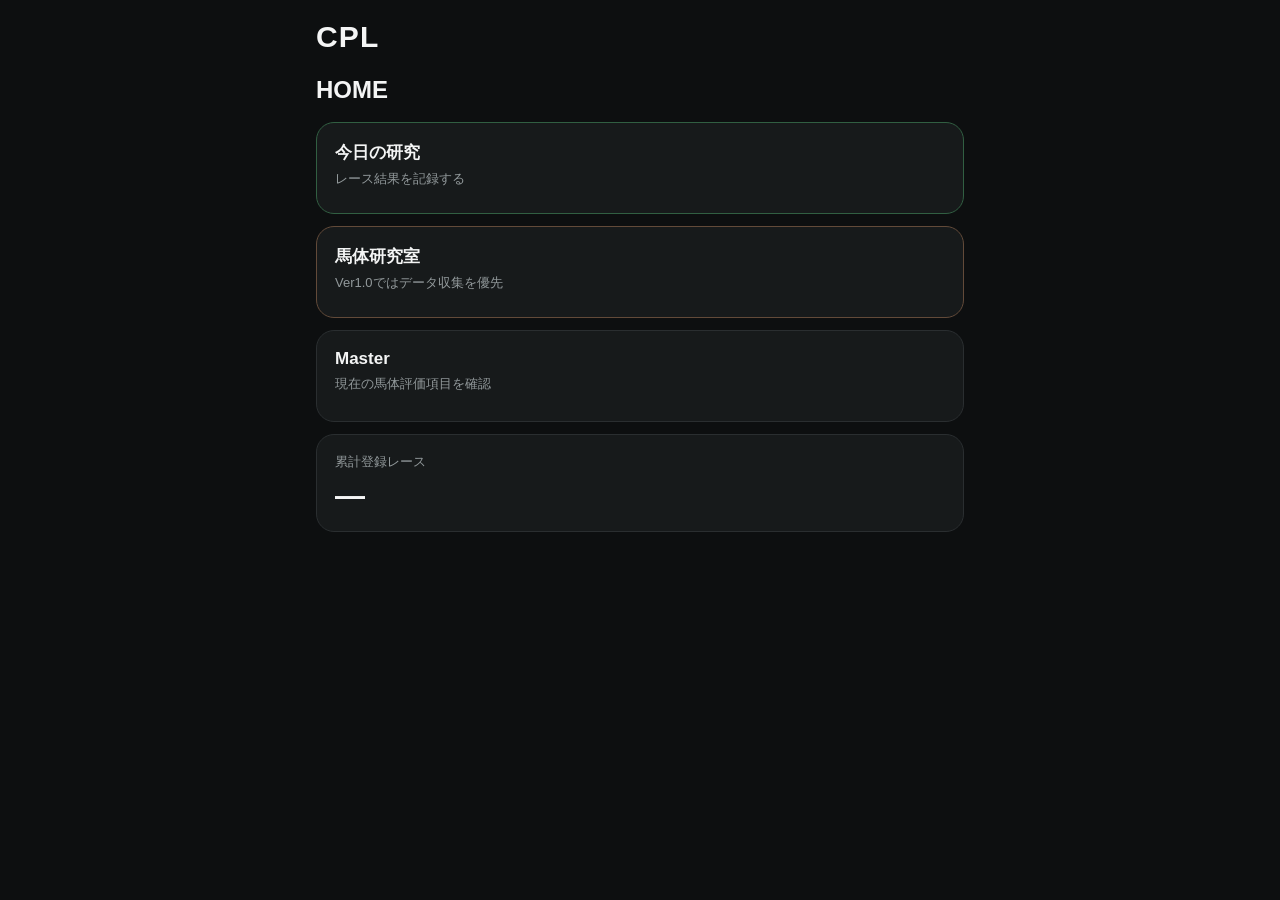
==== Index.html @ a1f00e16 "Add CPL mobile-first web UI" ====
<!DOCTYPE html>
<html lang="ja">
<head>
  <base target="_top">
  <meta charset="UTF-8">
  <meta name="viewport" content="width=device-width,initial-scale=1,viewport-fit=cover">
  <title>CPL</title>
  <style>
    :root{--bg:#0d0f10;--card:#171a1b;--line:#2a2e30;--text:#f4f5f5;--muted:#92999b;--accent:#65d98a;--brown:#72543d}
    *{box-sizing:border-box}body{margin:0;background:var(--bg);color:var(--text);font-family:-apple-system,BlinkMacSystemFont,"Helvetica Neue",sans-serif}button,input,select{font:inherit}button{cursor:pointer}
    .app{max-width:680px;margin:0 auto;padding:20px 16px 40px}.top{display:flex;justify-content:space-between;align-items:center;margin-bottom:22px}.brand{font-size:30px;font-weight:800;letter-spacing:.04em}.ver{font-size:12px;color:var(--muted)}
    .screen{display:none}.screen.active{display:block}.home-title{font-size:24px;font-weight:700;margin:12px 0 18px}.cards{display:grid;gap:12px}.card{border:1px solid var(--line);border-radius:18px;padding:18px;background:var(--card);min-height:92px}.card.green{border-color:#315f42}.card.brown{border-color:#624a39}.card h2{font-size:17px;margin:0 0 6px}.card p{margin:0;color:var(--muted);font-size:13px}.count{font-size:30px;font-weight:800;margin-top:8px}.btn{width:100%;border:0;border-radius:14px;padding:15px 16px;background:var(--accent);color:#07100a;font-weight:800}.btn.secondary{background:#242829;color:var(--text)}.back{border:0;background:none;color:var(--muted);padding:4px 0 18px}.section{background:var(--card);border:1px solid var(--line);border-radius:18px;padding:16px;margin-bottom:14px}.section h2{font-size:18px;margin:0 0 14px}.grid{display:grid;grid-template-columns:1fr 1fr;gap:12px}.field label{display:block;font-size:12px;color:var(--muted);margin:0 0 6px}.field input,.field select{width:100%;background:#0f1112;border:1px solid var(--line);color:var(--text);border-radius:11px;padding:12px;min-height:46px}.horse-title{font-size:20px;font-weight:800;margin-bottom:12px}.choice{display:flex;flex-wrap:wrap;gap:7px}.choice button{border:1px solid var(--line);background:#101314;color:#dfe2e2;border-radius:10px;padding:9px 10px}.choice button.selected{background:var(--accent);color:#07100a;border-color:var(--accent);font-weight:800}.footer-actions{display:grid;gap:10px;margin-top:18px}.notice{text-align:center;color:var(--muted);font-size:13px;padding:12px}.success{text-align:center;padding:55px 20px}.success .mark{font-size:52px;color:var(--accent);margin-bottom:15px}.success h2{margin:0 0 8px}.small{font-size:12px;color:var(--muted)}
    @media(max-width:420px){.grid{grid-template-columns:1fr}.app{padding-left:13px;padding-right:13px}}
  </style>
</head>
<body>
<div class="app">
  <div class="top"><div class="brand">CPL</div><div class="ver" id="version"></div></div>

  <section id="home" class="screen active">
    <div class="home-title">HOME</div>
    <div class="cards">
      <div class="card green" onclick="show('input')"><h2>今日の研究</h2><p>レース結果を記録する</p></div>
      <div class="card brown" onclick="show('input')"><h2>馬体研究室</h2><p>Ver1.0ではデータ収集を優先</p></div>
      <div class="card"><h2>Master</h2><p>現在の馬体評価項目を確認</p></div>
      <div class="card"><p>累計登録レース</p><div class="count" id="raceCount">—</div></div>
    </div>
  </section>

  <section id="input" class="screen">
    <button class="back" onclick="show('home')">← HOME</button>
    <div class="home-title">レース情報</div>
    <div class="section"><div class="grid">
      <div class="field"><label>日付</label><input id="DATE" type="date"></div>
      <div class="field"><label>競馬場</label><select id="RACECOURSE"></select></div>
      <div class="field"><label>レース</label><input id="RACE_NUMBER" type="number" min="1" max="12" inputmode="numeric"></div>
      <div class="field"><label>コース</label><input id="COURSE" placeholder="例：芝1800m" inputmode="text"></div>
      <div class="field"><label>芝・ダート</label><select id="SURFACE"></select></div>
      <div class="field"><label>距離</label><input id="DISTANCE" type="number" min="1" inputmode="numeric" placeholder="m"></div>
      <div class="field"><label>馬場</label><select id="TRACK_CONDITION"></select></div>
      <div class="field"><label>頭数</label><input id="FIELD_SIZE" type="number" min="1" max="30" inputmode="numeric"></div>
    </div></div>
    <div id="horses"></div>
    <div class="footer-actions"><button class="btn" onclick="submit()">保存する</button><div class="notice">1レース＝1回の保存</div></div>
  </section>

  <section id="done" class="screen"><div class="success"><div class="mark">✓</div><h2>保存しました</h2><p class="small" id="doneCount"></p><div class="footer-actions"><button class="btn" onclick="resetAndInput()">次のレースを入力</button><button class="btn secondary" onclick="show('home')">HOMEへ</button></div></div></section>
</div>
<script>
let APP=null; const horseDefs=[['FIRST','1着'],['SECOND','2着'],['THIRD','3着']];
const bodyFields=[['CHEST','胸前'],['HINDQUARTER','トモ'],['GAIT','歩様'],['BALANCE','前後バランス'],['TONE','ハリ'],['ABDOMEN','腹回り']];
function $(id){return document.getElementById(id)}
function show(id){document.querySelectorAll('.screen').forEach(x=>x.classList.remove('active'));$(id).classList.add('active');window.scrollTo(0,0)}
function optionList(id,arr,placeholder){$(id).innerHTML=(placeholder?'<option value="">'+placeholder+'</option>':'')+arr.map(x=>'<option value="'+esc(x)+'">'+esc(x)+'</option>').join('')}
function esc(s){return String(s).replace(/[&<>"']/g,m=>({'&':'&amp;','<':'&lt;','>':'&gt;','"':'&quot;',"'":'&#39;'}[m]))}
function renderHorse(prefix,title,body){
  let html='<div class="section"><div class="horse-title">'+title+'</div><div class="grid"><div class="field"><label>人気</label><input id="'+prefix+'_POPULARITY" type="number" min="1" inputmode="numeric"></div><div class="field"><label>単勝オッズ</label><input id="'+prefix+'_ODDS" type="number" min="0" step="0.1" inputmode="decimal"></div></div><div class="grid" style="margin-top:12px">';
  bodyFields.forEach(([key,label])=>{html+='<div class="field"><label>'+label+'</label><div class="choice" id="'+prefix+'_'+key+'"></div></div>'});
  return html+'</div></div>';
}
function bindChoices(prefix,key,values){const el=$(prefix+'_'+key);el.innerHTML=values.map(v=>'<button type="button" data-value="'+esc(v)+'">'+esc(v)+'</button>').join('');el.querySelectorAll('button').forEach(b=>b.onclick=()=>{el.querySelectorAll('button').forEach(x=>x.classList.remove('selected'));b.classList.add('selected')})}
function valueOf(prefix,key){const el=$(prefix+'_'+key);const b=el.querySelector('.selected');return b?b.dataset.value:''}
function init(data){APP=data;$('version').textContent=data.version; $('raceCount').textContent=data.raceCount; optionList('RACECOURSE',data.racecourses,'選択');optionList('SURFACE',data.surfaces,'選択');optionList('TRACK_CONDITION',data.trackConditions,'選択');
  const today=new Date();$('DATE').value=new Date(today.getTime()-today.getTimezoneOffset()*60000).toISOString().slice(0,10);
  $('horses').innerHTML=horseDefs.map(([p,t])=>renderHorse(p,t,data.body)).join('');horseDefs.forEach(([p])=>bodyFields.forEach(([k])=>bindChoices(p,k,data.body[k])));
}
function collect(){const r={};['DATE','RACECOURSE','RACE_NUMBER','COURSE','SURFACE','DISTANCE','TRACK_CONDITION','FIELD_SIZE'].forEach(k=>r[k]=$(k).value);horseDefs.forEach(([p])=>{['POPULARITY','ODDS'].forEach(k=>r[p+'_'+k]=$(p+'_'+k).value);bodyFields.forEach(([k])=>r[p+'_'+k]=valueOf(p,k))});return r}
function submit(){const p=collect();google.script.run.withSuccessHandler(res=>{$('doneCount').textContent='累計登録レース '+res.raceCount+'件';$('raceCount').textContent=res.raceCount;show('done')}).withFailureHandler(e=>alert(e.message||'保存に失敗しました。')).submitRace(p)}
function resetAndInput(){document.querySelectorAll('#input input').forEach(x=>{if(x.type!=='date')x.value=''});document.querySelectorAll('#input select').forEach(x=>x.selectedIndex=0);document.querySelectorAll('.choice .selected').forEach(x=>x.classList.remove('selected'));$('DATE').value=new Date(Date.now()-new Date().getTimezoneOffset()*60000).toISOString().slice(0,10);show('input')}
google.script.run.withSuccessHandler(init).withFailureHandler(e=>alert(e.message||'初期化に失敗しました。')).getAppData();
</script>
</body>
</html>
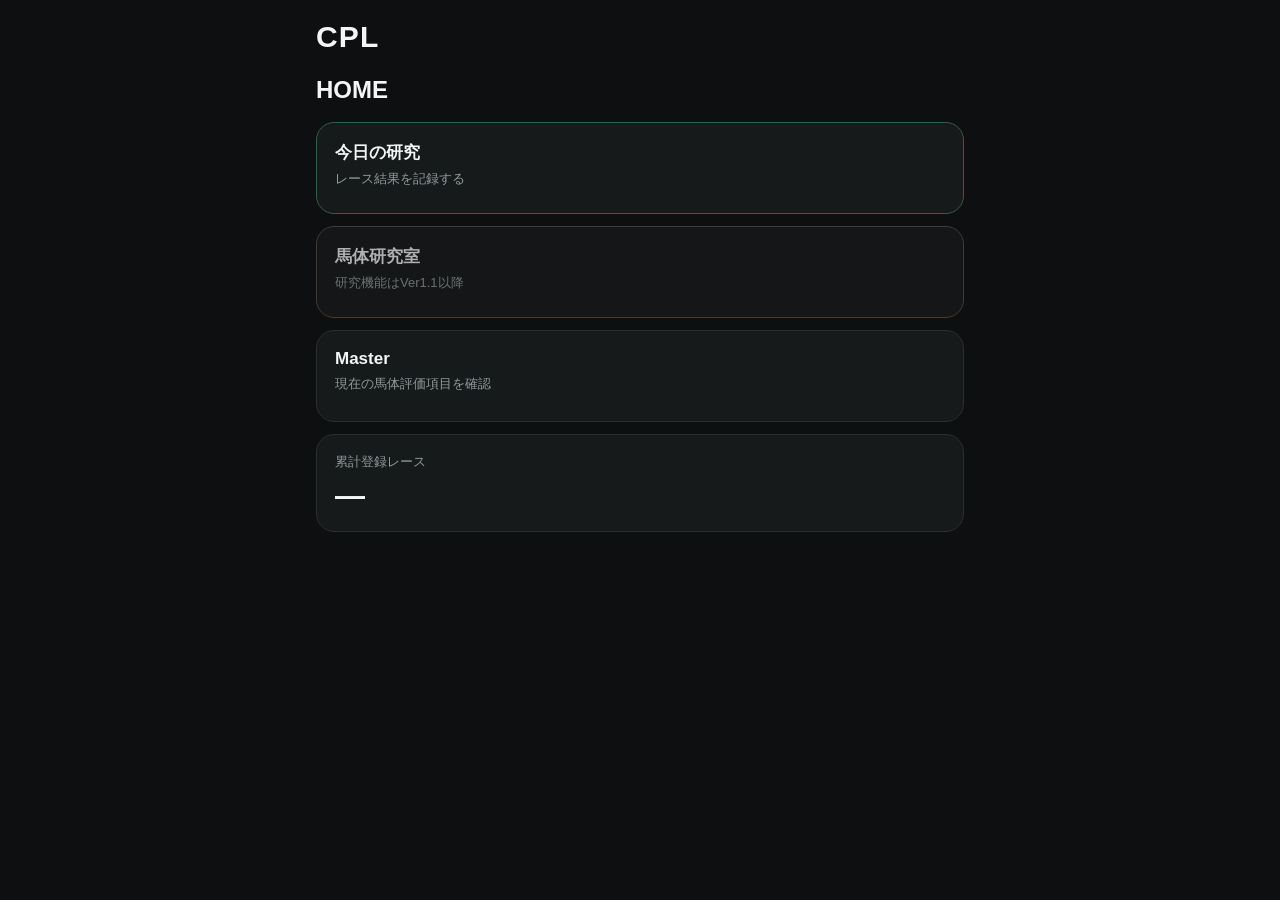
==== commit fe6b23cd: "complete Ver1.0 mobile input flow and master view" ====
--- a/Index.html
+++ b/Index.html
@@ -6,10 +6,10 @@
   <meta name="viewport" content="width=device-width,initial-scale=1,viewport-fit=cover">
   <title>CPL</title>
   <style>
-    :root{--bg:#0d0f10;--card:#171a1b;--line:#2a2e30;--text:#f4f5f5;--muted:#92999b;--accent:#65d98a;--brown:#72543d}
+    :root{--bg:#0d0f10;--card:#171a1b;--line:#2a2e30;--text:#f4f5f5;--muted:#92999b;--accent:#65d98a}
     *{box-sizing:border-box}body{margin:0;background:var(--bg);color:var(--text);font-family:-apple-system,BlinkMacSystemFont,"Helvetica Neue",sans-serif}button,input,select{font:inherit}button{cursor:pointer}
     .app{max-width:680px;margin:0 auto;padding:20px 16px 40px}.top{display:flex;justify-content:space-between;align-items:center;margin-bottom:22px}.brand{font-size:30px;font-weight:800;letter-spacing:.04em}.ver{font-size:12px;color:var(--muted)}
-    .screen{display:none}.screen.active{display:block}.home-title{font-size:24px;font-weight:700;margin:12px 0 18px}.cards{display:grid;gap:12px}.card{border:1px solid var(--line);border-radius:18px;padding:18px;background:var(--card);min-height:92px}.card.green{border-color:#315f42}.card.brown{border-color:#624a39}.card h2{font-size:17px;margin:0 0 6px}.card p{margin:0;color:var(--muted);font-size:13px}.count{font-size:30px;font-weight:800;margin-top:8px}.btn{width:100%;border:0;border-radius:14px;padding:15px 16px;background:var(--accent);color:#07100a;font-weight:800}.btn.secondary{background:#242829;color:var(--text)}.back{border:0;background:none;color:var(--muted);padding:4px 0 18px}.section{background:var(--card);border:1px solid var(--line);border-radius:18px;padding:16px;margin-bottom:14px}.section h2{font-size:18px;margin:0 0 14px}.grid{display:grid;grid-template-columns:1fr 1fr;gap:12px}.field label{display:block;font-size:12px;color:var(--muted);margin:0 0 6px}.field input,.field select{width:100%;background:#0f1112;border:1px solid var(--line);color:var(--text);border-radius:11px;padding:12px;min-height:46px}.horse-title{font-size:20px;font-weight:800;margin-bottom:12px}.choice{display:flex;flex-wrap:wrap;gap:7px}.choice button{border:1px solid var(--line);background:#101314;color:#dfe2e2;border-radius:10px;padding:9px 10px}.choice button.selected{background:var(--accent);color:#07100a;border-color:var(--accent);font-weight:800}.footer-actions{display:grid;gap:10px;margin-top:18px}.notice{text-align:center;color:var(--muted);font-size:13px;padding:12px}.success{text-align:center;padding:55px 20px}.success .mark{font-size:52px;color:var(--accent);margin-bottom:15px}.success h2{margin:0 0 8px}.small{font-size:12px;color:var(--muted)}
+    .screen{display:none}.screen.active{display:block}.home-title{font-size:24px;font-weight:700;margin:12px 0 18px}.cards{display:grid;gap:12px}.card{border:1px solid var(--line);border-radius:18px;padding:18px;background:var(--card);min-height:92px}.card.green{border-color:#315f42}.card.brown{border-color:#624a39}.card h2{font-size:17px;margin:0 0 6px}.card p{margin:0;color:var(--muted);font-size:13px}.card.disabled{opacity:.7}.count{font-size:30px;font-weight:800;margin-top:8px}.btn{width:100%;border:0;border-radius:14px;padding:15px 16px;background:var(--accent);color:#07100a;font-weight:800}.btn.secondary{background:#242829;color:var(--text)}.btn:disabled{opacity:.45;cursor:default}.back{border:0;background:none;color:var(--muted);padding:4px 0 18px}.section{background:var(--card);border:1px solid var(--line);border-radius:18px;padding:16px;margin-bottom:14px}.grid{display:grid;grid-template-columns:1fr 1fr;gap:12px}.field label{display:block;font-size:12px;color:var(--muted);margin:0 0 6px}.field input,.field select{width:100%;background:#0f1112;border:1px solid var(--line);color:var(--text);border-radius:11px;padding:12px;min-height:46px}.horse-title{font-size:20px;font-weight:800;margin-bottom:12px}.choice{display:flex;flex-wrap:wrap;gap:7px}.choice button{border:1px solid var(--line);background:#101314;color:#dfe2e2;border-radius:10px;padding:9px 10px}.choice button.selected{background:var(--accent);color:#07100a;border-color:var(--accent);font-weight:800}.footer-actions{display:grid;gap:10px;margin-top:18px}.notice{text-align:center;color:var(--muted);font-size:13px;padding:12px}.error{display:none;background:#251819;border:1px solid #5a3032;border-radius:12px;color:#f2c8ca;padding:12px;font-size:13px;margin-top:12px}.error.show{display:block}.success{text-align:center;padding:55px 20px}.success .mark{font-size:52px;color:var(--accent);margin-bottom:15px}.success h2{margin:0 0 8px}.small{font-size:12px;color:var(--muted)}.master-group{margin-bottom:18px}.master-group:last-child{margin-bottom:0}.master-group h3{font-size:14px;margin:0 0 8px}.master-options{display:flex;flex-wrap:wrap;gap:7px}.master-option{border:1px solid var(--line);border-radius:10px;padding:8px 10px;color:var(--text);font-size:13px;background:#101314}
     @media(max-width:420px){.grid{grid-template-columns:1fr}.app{padding-left:13px;padding-right:13px}}
   </style>
 </head>
@@ -21,8 +21,8 @@
     <div class="home-title">HOME</div>
     <div class="cards">
       <div class="card green" onclick="show('input')"><h2>今日の研究</h2><p>レース結果を記録する</p></div>
-      <div class="card brown" onclick="show('input')"><h2>馬体研究室</h2><p>Ver1.0ではデータ収集を優先</p></div>
-      <div class="card"><h2>Master</h2><p>現在の馬体評価項目を確認</p></div>
+      <div class="card brown disabled"><h2>馬体研究室</h2><p>研究機能はVer1.1以降</p></div>
+      <div class="card" onclick="show('master')"><h2>Master</h2><p>現在の馬体評価項目を確認</p></div>
       <div class="card"><p>累計登録レース</p><div class="count" id="raceCount">—</div></div>
     </div>
   </section>
@@ -34,40 +34,75 @@
       <div class="field"><label>日付</label><input id="DATE" type="date"></div>
       <div class="field"><label>競馬場</label><select id="RACECOURSE"></select></div>
       <div class="field"><label>レース</label><input id="RACE_NUMBER" type="number" min="1" max="12" inputmode="numeric"></div>
-      <div class="field"><label>コース</label><input id="COURSE" placeholder="例：芝1800m" inputmode="text"></div>
+      <div class="field"><label>コース</label><input id="COURSE" placeholder="例：Aコース" inputmode="text"></div>
       <div class="field"><label>芝・ダート</label><select id="SURFACE"></select></div>
       <div class="field"><label>距離</label><input id="DISTANCE" type="number" min="1" inputmode="numeric" placeholder="m"></div>
       <div class="field"><label>馬場</label><select id="TRACK_CONDITION"></select></div>
       <div class="field"><label>頭数</label><input id="FIELD_SIZE" type="number" min="1" max="30" inputmode="numeric"></div>
     </div></div>
     <div id="horses"></div>
-    <div class="footer-actions"><button class="btn" onclick="submit()">保存する</button><div class="notice">1レース＝1回の保存</div></div>
+    <div class="footer-actions"><button id="saveButton" class="btn" onclick="submit()">保存する</button><div class="notice">1レース＝1回の保存</div><div id="error" class="error"></div></div>
   </section>
 
-  <section id="done" class="screen"><div class="success"><div class="mark">✓</div><h2>保存しました</h2><p class="small" id="doneCount"></p><div class="footer-actions"><button class="btn" onclick="resetAndInput()">次のレースを入力</button><button class="btn secondary" onclick="show('home')">HOMEへ</button></div></div></section>
+  <section id="master" class="screen">
+    <button class="back" onclick="show('home')">← HOME</button>
+    <div class="home-title">Master</div>
+    <div class="section" id="masterBody"></div>
+    <div class="notice">参照専用</div>
+  </section>
+
+  <section id="done" class="screen"><div class="success"><div class="mark">✓</div><h2>保存しました</h2><div class="footer-actions"><button class="btn" onclick="resetAndInput()">次のレースを入力</button><button class="btn secondary" onclick="show('home')">HOMEへ</button></div></div></section>
 </div>
 <script>
-let APP=null; const horseDefs=[['FIRST','1着'],['SECOND','2着'],['THIRD','3着']];
+let APP=null; let saving=false;
+const horseDefs=[['FIRST','1着'],['SECOND','2着'],['THIRD','3着']];
 const bodyFields=[['CHEST','胸前'],['HINDQUARTER','トモ'],['GAIT','歩様'],['BALANCE','前後バランス'],['TONE','ハリ'],['ABDOMEN','腹回り']];
 function $(id){return document.getElementById(id)}
 function show(id){document.querySelectorAll('.screen').forEach(x=>x.classList.remove('active'));$(id).classList.add('active');window.scrollTo(0,0)}
 function optionList(id,arr,placeholder){$(id).innerHTML=(placeholder?'<option value="">'+placeholder+'</option>':'')+arr.map(x=>'<option value="'+esc(x)+'">'+esc(x)+'</option>').join('')}
 function esc(s){return String(s).replace(/[&<>"']/g,m=>({'&':'&amp;','<':'&lt;','>':'&gt;','"':'&quot;',"'":'&#39;'}[m]))}
-function renderHorse(prefix,title,body){
+function renderHorse(prefix,title){
   let html='<div class="section"><div class="horse-title">'+title+'</div><div class="grid"><div class="field"><label>人気</label><input id="'+prefix+'_POPULARITY" type="number" min="1" inputmode="numeric"></div><div class="field"><label>単勝オッズ</label><input id="'+prefix+'_ODDS" type="number" min="0" step="0.1" inputmode="decimal"></div></div><div class="grid" style="margin-top:12px">';
   bodyFields.forEach(([key,label])=>{html+='<div class="field"><label>'+label+'</label><div class="choice" id="'+prefix+'_'+key+'"></div></div>'});
   return html+'</div></div>';
 }
 function bindChoices(prefix,key,values){const el=$(prefix+'_'+key);el.innerHTML=values.map(v=>'<button type="button" data-value="'+esc(v)+'">'+esc(v)+'</button>').join('');el.querySelectorAll('button').forEach(b=>b.onclick=()=>{el.querySelectorAll('button').forEach(x=>x.classList.remove('selected'));b.classList.add('selected')})}
 function valueOf(prefix,key){const el=$(prefix+'_'+key);const b=el.querySelector('.selected');return b?b.dataset.value:''}
-function init(data){APP=data;$('version').textContent=data.version; $('raceCount').textContent=data.raceCount; optionList('RACECOURSE',data.racecourses,'選択');optionList('SURFACE',data.surfaces,'選択');optionList('TRACK_CONDITION',data.trackConditions,'選択');
+function renderMaster(body){$('masterBody').innerHTML=bodyFields.map(([key,label])=>'<div class="master-group"><h3>'+label+'</h3><div class="master-options">'+body[key].map(v=>'<div class="master-option">'+esc(v)+'</div>').join('')+'</div></div>').join('')}
+function init(data){
+  APP=data;$('version').textContent=data.version;$('raceCount').textContent=data.raceCount;
+  optionList('RACECOURSE',data.racecourses,'選択');optionList('SURFACE',data.surfaces,'選択');optionList('TRACK_CONDITION',data.trackConditions,'選択');
   const today=new Date();$('DATE').value=new Date(today.getTime()-today.getTimezoneOffset()*60000).toISOString().slice(0,10);
-  $('horses').innerHTML=horseDefs.map(([p,t])=>renderHorse(p,t,data.body)).join('');horseDefs.forEach(([p])=>bodyFields.forEach(([k])=>bindChoices(p,k,data.body[k])));
+  $('horses').innerHTML=horseDefs.map(([p,t])=>renderHorse(p,t)).join('');horseDefs.forEach(([p])=>bodyFields.forEach(([k])=>bindChoices(p,k,data.body[k])));
+  renderMaster(data.body);
 }
 function collect(){const r={};['DATE','RACECOURSE','RACE_NUMBER','COURSE','SURFACE','DISTANCE','TRACK_CONDITION','FIELD_SIZE'].forEach(k=>r[k]=$(k).value);horseDefs.forEach(([p])=>{['POPULARITY','ODDS'].forEach(k=>r[p+'_'+k]=$(p+'_'+k).value);bodyFields.forEach(([k])=>r[p+'_'+k]=valueOf(p,k))});return r}
-function submit(){const p=collect();google.script.run.withSuccessHandler(res=>{$('doneCount').textContent='累計登録レース '+res.raceCount+'件';$('raceCount').textContent=res.raceCount;show('done')}).withFailureHandler(e=>alert(e.message||'保存に失敗しました。')).submitRace(p)}
-function resetAndInput(){document.querySelectorAll('#input input').forEach(x=>{if(x.type!=='date')x.value=''});document.querySelectorAll('#input select').forEach(x=>x.selectedIndex=0);document.querySelectorAll('.choice .selected').forEach(x=>x.classList.remove('selected'));$('DATE').value=new Date(Date.now()-new Date().getTimezoneOffset()*60000).toISOString().slice(0,10);show('input')}
-google.script.run.withSuccessHandler(init).withFailureHandler(e=>alert(e.message||'初期化に失敗しました。')).getAppData();
+function setError(message){$('error').textContent=message||'';$('error').classList.toggle('show',!!message)}
+function clientValidate(p){
+  const raceLabels={DATE:'日付',RACECOURSE:'競馬場',RACE_NUMBER:'レース番号',COURSE:'コース',SURFACE:'芝・ダート',DISTANCE:'距離',TRACK_CONDITION:'馬場',FIELD_SIZE:'頭数'};
+  for(const k in raceLabels) if(!String(p[k]??'').trim()) return raceLabels[k]+'を入力してください。';
+  if(Number(p.RACE_NUMBER)<=0) return 'レース番号を正しく入力してください。';
+  if(Number(p.DISTANCE)<=0) return '距離を正しく入力してください。';
+  if(Number(p.FIELD_SIZE)<=0) return '頭数を正しく入力してください。';
+  for(const [prefix,title] of horseDefs){
+    for(const key of ['POPULARITY','ODDS']) if(!String(p[prefix+'_'+key]??'').trim()) return title+'の入力が不足しています。';
+    if(Number(p[prefix+'_POPULARITY'])<=0) return title+'の人気を正しく入力してください。';
+    if(Number(p[prefix+'_ODDS'])<0 || !Number.isFinite(Number(p[prefix+'_ODDS']))) return title+'の単勝オッズを正しく入力してください。';
+    for(const [key,label] of bodyFields) if(!String(p[prefix+'_'+key]??'').trim()) return title+'の'+label+'を選択してください。';
+  }
+  return '';
+}
+function submit(){
+  if(saving) return;
+  const p=collect(); const error=clientValidate(p); if(error){setError(error);return;}
+  setError('');saving=true;$('saveButton').disabled=true;
+  google.script.run.withSuccessHandler(res=>{saving=false;$('saveButton').disabled=false;$('raceCount').textContent=res.raceCount;show('done')}).withFailureHandler(e=>{saving=false;$('saveButton').disabled=false;setError(e&&e.message?e.message:'保存に失敗しました。')}).submitRace(p);
+}
+function resetAndInput(){
+  document.querySelectorAll('#input input').forEach(x=>{if(x.type!=='date')x.value=''});document.querySelectorAll('#input select').forEach(x=>x.selectedIndex=0);document.querySelectorAll('.choice .selected').forEach(x=>x.classList.remove('selected'));setError('');
+  $('DATE').value=new Date(Date.now()-new Date().getTimezoneOffset()*60000).toISOString().slice(0,10);show('input');
+}
+google.script.run.withSuccessHandler(init).withFailureHandler(e=>{setError(e&&e.message?e.message:'初期化に失敗しました。')}).getAppData();
 </script>
 </body>
 </html>
